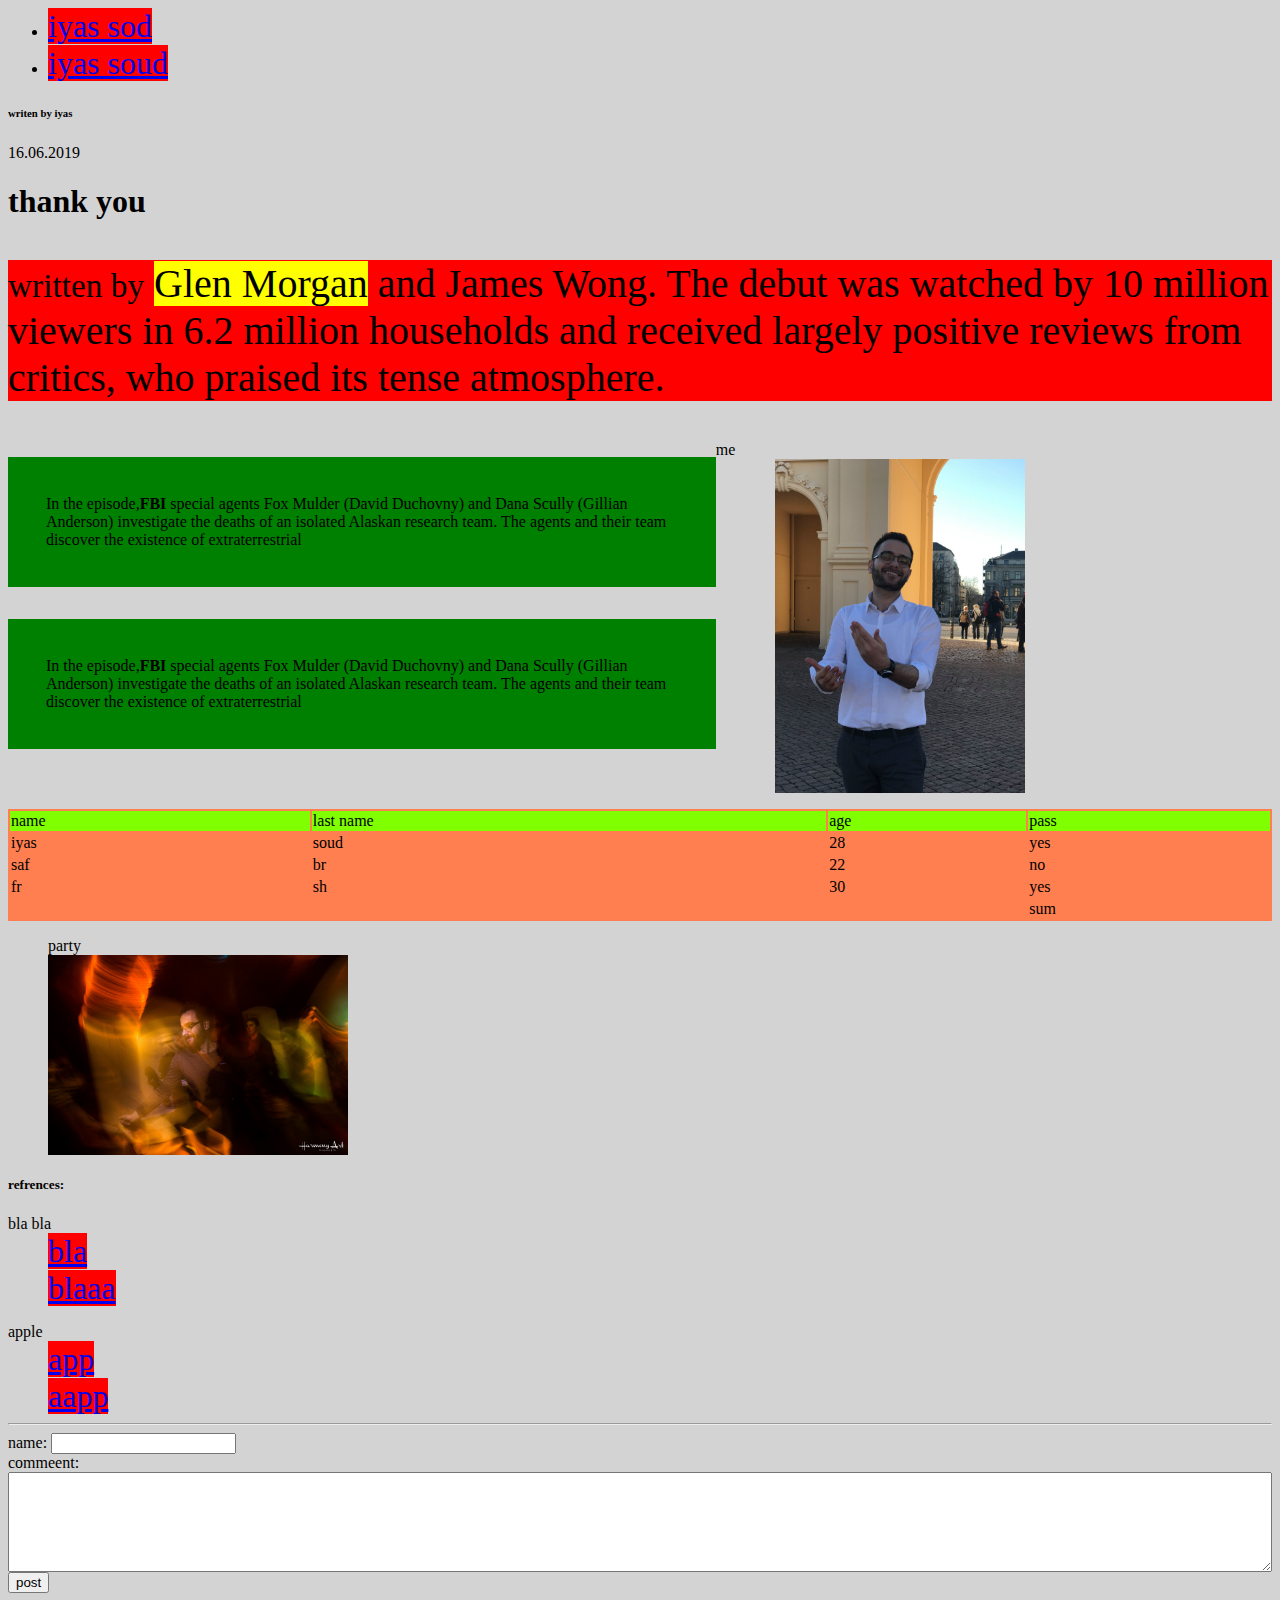
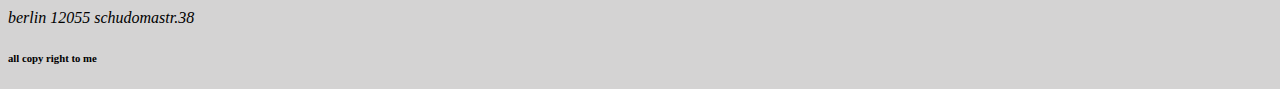
==== microsite/index.html @ 4f705e3c "my micro site" ====
<!DOCTIPE html>
    <html lang="en">

    <head>
    <meta charset="utf-8">
    <meta name="iyas">
    <meta content="thank you">

    <title>
        thank you
    </title>
    
        <link rel="stylesheet" type="text/css" href="css/sheet.css">
   
</head>

<body>
    <main>
        <nav>
            <ul>
                <li>

                    <a href="https://www.facebook.com/IYASSOUD">
                        iyas sod
                    </a>
                </li>
                <li>
                    <a href="https://www.instagram.com/iyassoud/">
                        iyas soud
                    </a>
                </li>
            </ul>
        </nav>
        <header>
            <h6>
                writen by iyas
            </h6>
            <time>
                16.06.2019
            </time>
            <h1>
                thank you
            </h1>
        </header>
        <article>
            <section>
                <p id="p1">
                    <small>written by</small> <mark>Glen Morgan</mark> and James Wong.

                    The debut was watched by 10 million viewers in 6.2 million households and received largely positive reviews from critics, who praised its tense atmosphere.
                </p>
                <p class="p1">
                    In the episode,<strong>FBI</strong> special agents Fox Mulder (David Duchovny) and Dana Scully (Gillian Anderson) investigate the deaths of an isolated Alaskan research team. The agents and their team discover the existence of extraterrestrial
                </p>
                <p class="p1">
                    In the episode,<strong>FBI</strong> special agents Fox Mulder (David Duchovny) and Dana Scully (Gillian Anderson) investigate the deaths of an isolated Alaskan research team. The agents and their team discover the existence of extraterrestrial
                </p>
            </section>
            <section>
                <figure>
                    <figcaption> me
                    </figcaption>
                    <img width="250" src="images/1.jpg" style="margin-left: 5%">
                </figure>
            </section>
            <section id="table">
                <table style="width: 100%">
                    <tr style="background-color: chartreuse">
                        <td>name</td>
                        <td>last name</td>
                        <td>age</td>
                        <td>pass</td>
                    </tr>
                    <tr>
                        <td>iyas</td>
                        <td>soud</td>
                        <td>28</td>
                        <td>yes</td>
                    </tr>
                    <tr>
                        <td>saf</td>
                        <td>br</td>
                        <td>22</td>
                        <td>no</td>
                    </tr>
                    <tr>
                        <td>fr</td>
                        <td>sh</td>
                        <td>30</td>
                        <td>yes</td>
                    </tr>
                    <tr>
                        <td colspan="3"></td>
                        <td> sum</td>

                    </tr>
                </table>
            </section>
        </article>
        <aside>
            <figure>
                <figcaption>party</figcaption>
                <img width="300" src="images/5.jpg">
            </figure>
        </aside>
        <h5>refrences:</h5>
        <dl>
            <dt>
                bla bla
            </dt>
            <dd>
                <a href="#">bla</a>
            </dd>
            <dd>
                <a href="#">blaaa</a>
            </dd>
        </dl>
        <dt>
            apple
        </dt>
        <dd>
            <a href="#">app</a>
        </dd>
        <dd>
            <a href="#">aapp</a>
        </dd>
        <hr />
        <form>
            name: <input type="text" name="name">
            <br />
            commeent:<textarea style="width: 100%;height: 100px">

            </textarea>
            <br />
            <input type="submit" value="post" name="submit">

        </form>
    </main>
    <footer>
        <address>
            berlin 12055 schudomastr.38
        </address>
        <h6>
            all copy right to me
        </h6>
    </footer>

</body></html>
---- microsite/css/sheet.css ----
a {
     background-color: red;
     font-size: 24pt;

 }

 #p1 {
     background-color: red;
     font-size: 30pt;
 }

 .p1 {
     background-color: green; padding: 3%;width: 50%; float: left;
 }
body{
    background-color: #d4d3d3;
}
#table{
    background-color: coral;
}
#table:hover{
    background-color: darkmagenta
}
a:hover{
    background-color: crimson
}
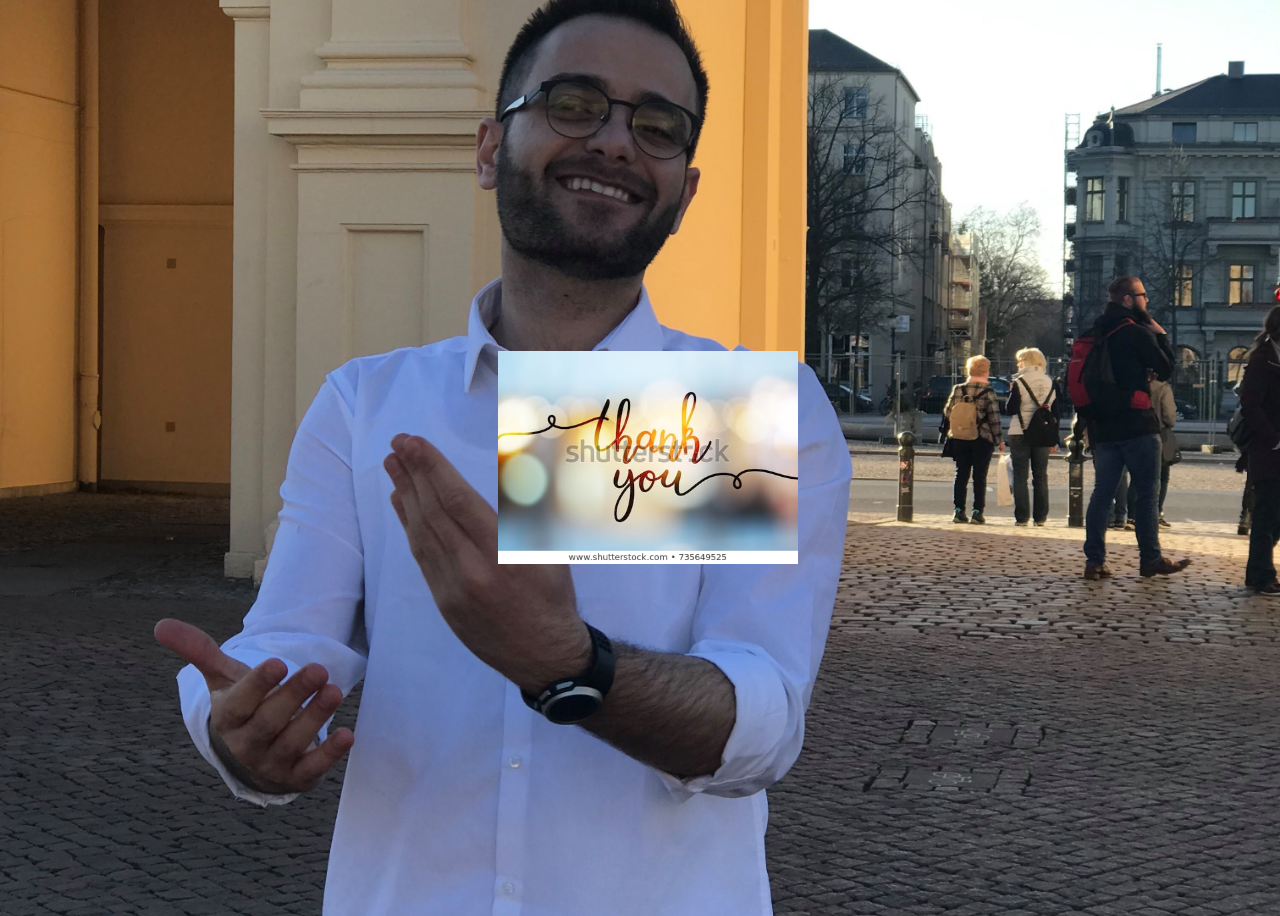
==== commit 2dcf2106: "my micro site" ====
--- a/microsite/index.html
+++ b/microsite/index.html
@@ -1,148 +1,39 @@
-<!DOCTIPE html>
-    <html lang="en">
+<!DOCTYPE html>
+<html>
 
-    <head>
-    <meta charset="utf-8">
-    <meta name="iyas">
-    <meta content="thank you">
-
+<head>
     <title>
         thank you
     </title>
-    
-        <link rel="stylesheet" type="text/css" href="css/sheet.css">
-   
+    <style>
+        body {
+            width: 100vw;
+            height:100vh;
+            background-image: url(images/1.jpg);
+            background-size: cover; background-position: center;
+            background-repeat: no-repeat;
+            position: relative;
+            overflow: hidden;
+        }
+
+        img {
+            position: absolute;
+            top: 50%;
+            left: 50%;
+            width: 300px;
+            transform: translate(-150px,-107px);
+        }
+
+    </style>
 </head>
 
 <body>
-    <main>
-        <nav>
-            <ul>
-                <li>
 
-                    <a href="https://www.facebook.com/IYASSOUD">
-                        iyas sod
-                    </a>
-                </li>
-                <li>
-                    <a href="https://www.instagram.com/iyassoud/">
-                        iyas soud
-                    </a>
-                </li>
-            </ul>
-        </nav>
-        <header>
-            <h6>
-                writen by iyas
-            </h6>
-            <time>
-                16.06.2019
-            </time>
-            <h1>
-                thank you
-            </h1>
-        </header>
-        <article>
-            <section>
-                <p id="p1">
-                    <small>written by</small> <mark>Glen Morgan</mark> and James Wong.
+ 
 
-                    The debut was watched by 10 million viewers in 6.2 million households and received largely positive reviews from critics, who praised its tense atmosphere.
-                </p>
-                <p class="p1">
-                    In the episode,<strong>FBI</strong> special agents Fox Mulder (David Duchovny) and Dana Scully (Gillian Anderson) investigate the deaths of an isolated Alaskan research team. The agents and their team discover the existence of extraterrestrial
-                </p>
-                <p class="p1">
-                    In the episode,<strong>FBI</strong> special agents Fox Mulder (David Duchovny) and Dana Scully (Gillian Anderson) investigate the deaths of an isolated Alaskan research team. The agents and their team discover the existence of extraterrestrial
-                </p>
-            </section>
-            <section>
-                <figure>
-                    <figcaption> me
-                    </figcaption>
-                    <img width="250" src="images/1.jpg" style="margin-left: 5%">
-                </figure>
-            </section>
-            <section id="table">
-                <table style="width: 100%">
-                    <tr style="background-color: chartreuse">
-                        <td>name</td>
-                        <td>last name</td>
-                        <td>age</td>
-                        <td>pass</td>
-                    </tr>
-                    <tr>
-                        <td>iyas</td>
-                        <td>soud</td>
-                        <td>28</td>
-                        <td>yes</td>
-                    </tr>
-                    <tr>
-                        <td>saf</td>
-                        <td>br</td>
-                        <td>22</td>
-                        <td>no</td>
-                    </tr>
-                    <tr>
-                        <td>fr</td>
-                        <td>sh</td>
-                        <td>30</td>
-                        <td>yes</td>
-                    </tr>
-                    <tr>
-                        <td colspan="3"></td>
-                        <td> sum</td>
+        <img src="images/qq.jpg">
+  
 
-                    </tr>
-                </table>
-            </section>
-        </article>
-        <aside>
-            <figure>
-                <figcaption>party</figcaption>
-                <img width="300" src="images/5.jpg">
-            </figure>
-        </aside>
-        <h5>refrences:</h5>
-        <dl>
-            <dt>
-                bla bla
-            </dt>
-            <dd>
-                <a href="#">bla</a>
-            </dd>
-            <dd>
-                <a href="#">blaaa</a>
-            </dd>
-        </dl>
-        <dt>
-            apple
-        </dt>
-        <dd>
-            <a href="#">app</a>
-        </dd>
-        <dd>
-            <a href="#">aapp</a>
-        </dd>
-        <hr />
-        <form>
-            name: <input type="text" name="name">
-            <br />
-            commeent:<textarea style="width: 100%;height: 100px">
+</body>
 
-            </textarea>
-            <br />
-            <input type="submit" value="post" name="submit">
-
-        </form>
-    </main>
-    <footer>
-        <address>
-            berlin 12055 schudomastr.38
-        </address>
-        <h6>
-            all copy right to me
-        </h6>
-    </footer>
-
-</body></html>
+</html>
